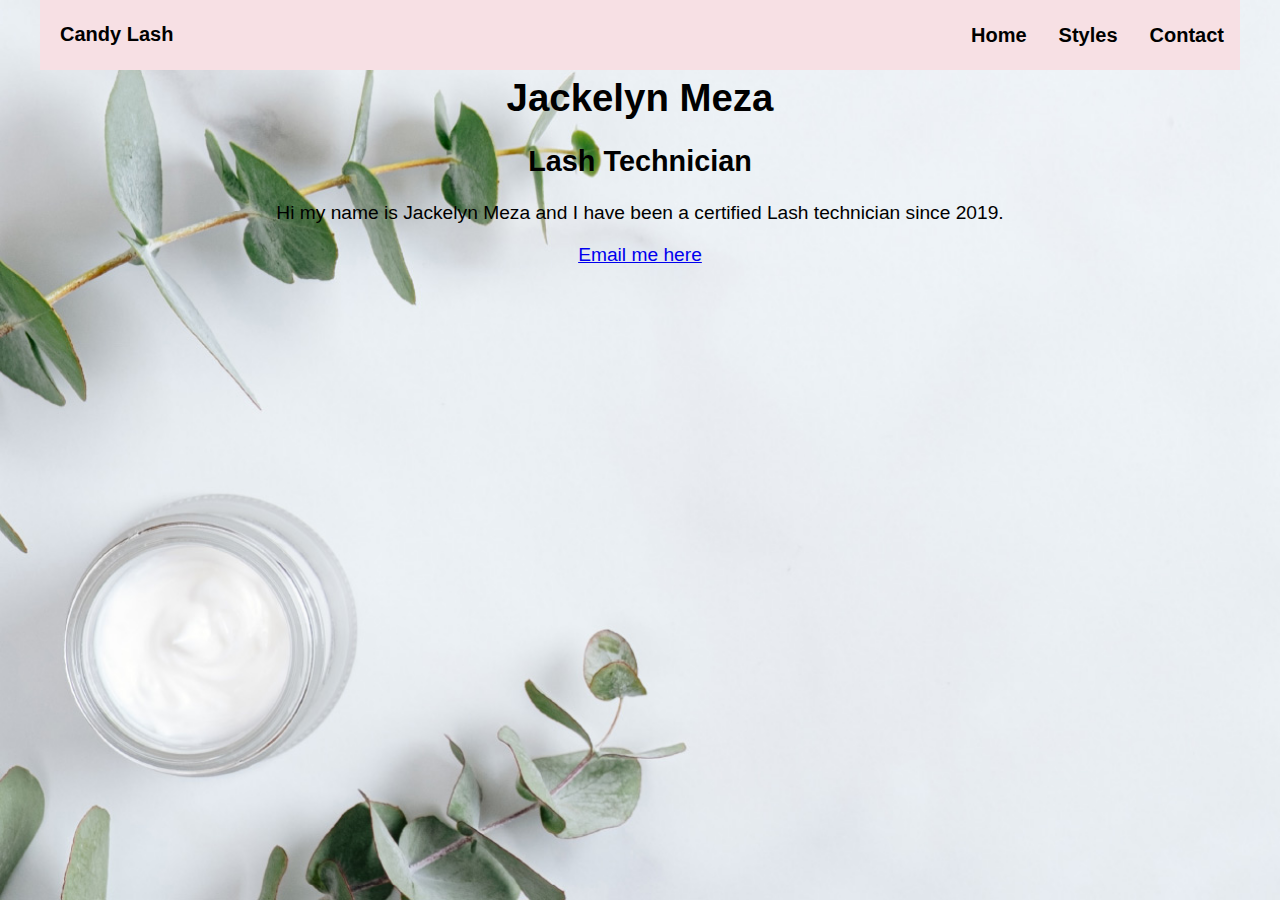
==== contact.html @ b08583f9 "Update contact.html" ====
<!DOCTYPE html>
<html lang="en">

<head>
    <meta charset="UTF-8">
    <meta http-equiv="X-UA-Compatible" content="IE=edge">
    <meta name="viewport" content="width=device-width, initial-scale=1.0">
    <link rel="stylesheet" href="navbar.css">
    <script src="navbar.js" defer></script>
    <title>Candy Lash</title>
</head>

<body class="background-img">

    <nav class="main-nav">
        <div class="logo"><a href="index.html">Candy Lash</a></div>
        <a href="#" class="toggle-button">
            <span class="bar"></span>
            <span class="bar"></span>
            <span class="bar"></span>
        </a>
        <div class="navbar-links">
            <ul>
                <li><a href="index.html">Home</a></li>
                <li><a href="styles.html">Styles</a></li>
                <li><a href="contact.html">Contact</a></li>
            </ul>
        </div>
    </nav>

    <main class="main-name">
        <h1 class="name">Jackelyn Meza</h1>
        <h2>Lash Technician</h2>
        <p>Hi my name is Jackelyn Meza and I have been a certified Lash technician since 2019.
        </p>
        <a href="mailto:jgaytan2000s13@gamil.com">Email me here</a>
    </main>

    <p><iframe src="https://www.google.com/maps/embed?pb=!1m18!1m12!1m3!1d3303.934246154636!2d-118.23509744906328!3d34.0968248804986!2m3!1f0!2f0!3f0!3m2!1i1024!2i768!4f13.1!3m3!1m2!1s0x80c2c6c6d1a1fe15%3A0xece733cfb2b2d15b!2s1515%20N%20San%20Fernando%20Rd%2C%20Los%20Angeles%2C%20CA%2090065!5e0!3m2!1sen!2sus!4v1652582369143!5m2!1sen!2sus"
            width="400" height="300" style="border:0;" allowfullscreen="" loading="lazy" referrerpolicy="no-referrer-when-downgrade"></iframe></p>

</body>

</html>
---- navbar.css ----
body {
    margin: 0px;
    padding: 0px;
    box-sizing: border-box;
    font-family: Arial, "Helvetica Neue", Helvetica, sans-serif;
}

.main-nav {
    width: 1200px;
    margin: auto;
    display: flex;
    justify-content: space-between;
    align-items: center;
    font-size: 20px;
    font-weight: bold;
    height: 70px;
    background-color: rgb(247, 224, 228);
    position: fixed;
    z-index: 1;
    top: 0px;
    left: 0px;
    right: 0px
}

@media(max-width:1200px) {
    .main-nav {
        width: auto;
    }
}

.main-nav .logo {
    margin-left: 20px;
    height: 25px;
}

.main-nav ul {
    display: flex;
    padding: 0;
    margin: 0;
}

.main-nav ul li {
    list-style-type: none;
    display: block;
    padding: 1rem;
    transition: 0.5s ease-in-out;
}

.main-nav a {
    text-decoration: none;
    color: black;
}

.main-nav li:hover {
    opacity: 0.7;
    background-color: rgb(224, 172, 162);
}

.toggle-button {
    position: absolute;
    top: .75rem;
    right: 1rem;
    display: none;
    flex-direction: column;
    justify-content: space-between;
    width: 30px;
    height: 21px;
}

.bar {
    width: 100%;
    height: 3px;
    background-color: black;
}

.main-header {
    background-image: url(pictuces/spa.jpg);
    height: 700px;
    background-size: cover;
    background-repeat: no-repeat;
    display: flex;
    flex-direction: column;
    text-align: center;
    align-items: center;
    justify-content: center;
    font-family: 'Oleo Script Swash Caps', cursive;
}


/*Animation*/

.main-header .contact {
    font-size: 50px;
    color: rgb(10, 10, 10);
    position: relative;
    -webkit-animation: heading;
    -webkit-animation-duration: 3.5s;
    -webkit-animation-fill-mode: forwards;
    -webkit-animation-timing-function: ease-in;
}

.main-header p {
    font-size: 20px;
    width: 1200PX;
    margin: auto;
    font-family: Arial, Helvetica, sans-serif;
}

@media(max-width:1200px) {
    .main-header p {
        width: auto;
    }
}

@keyframes heading {
    0% {
        left: -2000px
    }
    100% {
        left: 0px
    }
}

.slider-frame {
    overflow: hidden;
    height: 800px;
    width: 1200px;
    margin: auto;
    margin-top: 20px;
    text-align: center;
}

.slide-images {
    width: 3600px;
    height: 800px;
    margin: 0 0 0 -2400px;
    position: relative;
    -webkit-animation-name: slide_animation;
    -webkit-animation-duration: 30s;
    -webkit-animation-iteration-count: infinite;
    -webkit-animation-direction: alternate;
    -webkit-animation-play-state: running;
}

.img-container {
    height: 800px;
    width: 1200px;
    position: relative;
    float: left;
}

.img1 {
    width: auto;
    height: 700px;
}


/*---------slide animatio---------*/

@keyframes slide_animation {
    0% {
        left: 0px
    }
    10% {
        left: 0px
    }
    20% {
        left: 1200px
    }
    30% {
        left: 1200px
    }
    40% {
        left: 2400px
    }
    50% {
        left: 2400px
    }
    60% {
        left: 1200px
    }
    70% {
        left: 1200px
    }
    80% {
        left: 0px
    }
    90% {
        left: 0px
    }
    100% {
        left: 0px
    }
}

.showcase {
    background-color: beige;
    text-align: center;
    margin-top: -20px;
}


/* contact.html */

.background-img {
    background-image: url(pictuces/spa.jpg);
    background-size: cover;
    background-repeat: no-repeat;
    height: 100vh;
}

.main-name {
    text-align: center;
    font-size: 1.2rem;
    padding-top: 50px;
}

@media(max-width:1200px) {
    .slider-frame {
        overflow: hidden;
        height: 700px;
        width: 1000px;
        margin: auto;
        margin-top: 20px;
    }
    .slide-images {
        width: 3000px;
        height: 600px;
        margin: 0 0 0 -2000px;
        position: relative;
        -webkit-animation-name: slide_animation;
        -webkit-animation-duration: 30s;
        -webkit-animation-iteration-count: infinite;
        -webkit-animation-direction: alternate;
        -webkit-animation-play-state: ease-in-out;
    }
    .img-container {
        height: 500px;
        width: 1000px;
        position: relative;
        float: left;
    }
    .img1 {
        width: auto;
        height: 600px;
    }
    /*---------slide animatio---------*/
    @keyframes slide_animation {
        0% {
            left: 0px
        }
        10% {
            left: 0px
        }
        20% {
            left: 1000px
        }
        30% {
            left: 1000px
        }
        40% {
            left: 2000px
        }
        50% {
            left: 2000px
        }
        60% {
            left: 1000px
        }
        70% {
            left: 1000px
        }
        80% {
            left: 0px
        }
        90% {
            left: 0px
        }
        100% {
            left: 0px
        }
    }
}

@media(max-width:1000px) {
    .slider-frame {
        overflow: hidden;
        height: 700px;
        width: 800px;
        margin: auto;
        margin-top: 20px;
    }
    .slide-images {
        width: 2400px;
        height: 600px;
        margin: 0 0 0 -1600px;
        position: relative;
        -webkit-animation-name: slide_animation;
        -webkit-animation-duration: 30s;
        -webkit-animation-iteration-count: infinite;
        -webkit-animation-direction: alternate;
        -webkit-animation-play-state: ease-in-out;
    }
    .img-container {
        height: 500px;
        width: 800px;
        position: relative;
        float: left;
    }
    .img1 {
        width: auto;
        height: 600px;
    }
    /*---------slide animatio---------*/
    @keyframes slide_animation {
        0% {
            left: 0px
        }
        10% {
            left: 0px
        }
        20% {
            left: 800px
        }
        30% {
            left: 800px
        }
        40% {
            left: 1600px
        }
        50% {
            left: 1600px
        }
        60% {
            left: 800px
        }
        70% {
            left: 800px
        }
        80% {
            left: 0px
        }
        90% {
            left: 0px
        }
        100% {
            left: 0px
        }
    }
}

@media (max-width: 800px) {
    body {
        margin: 0;
    }
    .main-header .contact {
        font-size: 40px;
        color: rgb(10, 10, 10);
        position: relative;
        -webkit-animation: heading;
        -webkit-animation-duration: 3.5s;
        -webkit-animation-fill-mode: forwards;
        -webkit-animation-timing-function: ease-in;
    }
    .slider-frame {
        overflow: hidden;
        height: 700px;
        width: 600px;
        margin: auto;
        margin-top: 20px;
    }
    .slide-images {
        width: 1800px;
        height: 700px;
        margin: 0 0 0 -1200px;
        position: relative;
        -webkit-animation-name: slide_animation;
        -webkit-animation-duration: 30s;
        -webkit-animation-iteration-count: infinite;
        -webkit-animation-direction: alternate;
        -webkit-animation-play-state: ease-in-out;
    }
    .main-header p {
        font-size: 18px;
    }
    .img-container {
        height: 500px;
        width: 600px;
        position: relative;
        float: left;
    }
    .img1 {
        width: auto;
        height: 400px;
    }
    /*---------slide animatio---------*/
    @keyframes slide_animation {
        0% {
            left: 0px
        }
        10% {
            left: 0px
        }
        20% {
            left: 600px
        }
        30% {
            left: 600px
        }
        40% {
            left: 1200px
        }
        50% {
            left: 1200px
        }
        60% {
            left: 600px
        }
        70% {
            left: 600px
        }
        80% {
            left: 0px
        }
        90% {
            left: 0px
        }
        100% {
            left: 0px
        }
    }
    .toggle-button {
        display: flex;
        margin-top: 13px;
    }
    .navbar-links {
        display: none;
        width: 100%;
    }
    .main-nav {
        flex-direction: column;
        align-items: flex-start;
    }
    .main-nav .logo {
        margin-top: 25px
    }
    .navbar-links ul {
        width: 100%;
        flex-direction: column;
    }
    .navbar-links li {
        text-align: center;
        background-color: rgb(247, 224, 228);
    }
    .navbar-links a {
        padding: .5rem 1rem;
    }
    .navbar-links.active {
        display: flex;
    }
}

@media (max-width:600px) {
    .slider-frame {
        overflow: hidden;
        height: 700px;
        width: 500px;
        margin: auto;
        margin-top: 20px;
    }
    .slide-images {
        width: 1500px;
        height: 700px;
        margin: 0 0 0 -1000px;
        position: relative;
        -webkit-animation-name: slide_animation;
        -webkit-animation-duration: 30s;
        -webkit-animation-iteration-count: infinite;
        -webkit-animation-direction: alternate;
        -webkit-animation-play-state: ease-in-out;
    }
    .img-container {
        height: 500px;
        width: 500px;
        position: relative;
        float: left;
    }
    .img1 {
        width: auto;
        height: 400px;
    }
    /*---------slide animatio---------*/
    @keyframes slide_animation {
        0% {
            left: 0px
        }
        10% {
            left: 0px
        }
        20% {
            left: 500px
        }
        30% {
            left: 500px
        }
        40% {
            left: 1000px
        }
        50% {
            left: 1000px
        }
        60% {
            left: 500px
        }
        70% {
            left: 500px
        }
        80% {
            left: 0px
        }
        90% {
            left: 0px
        }
        100% {
            left: 0px
        }
    }
}
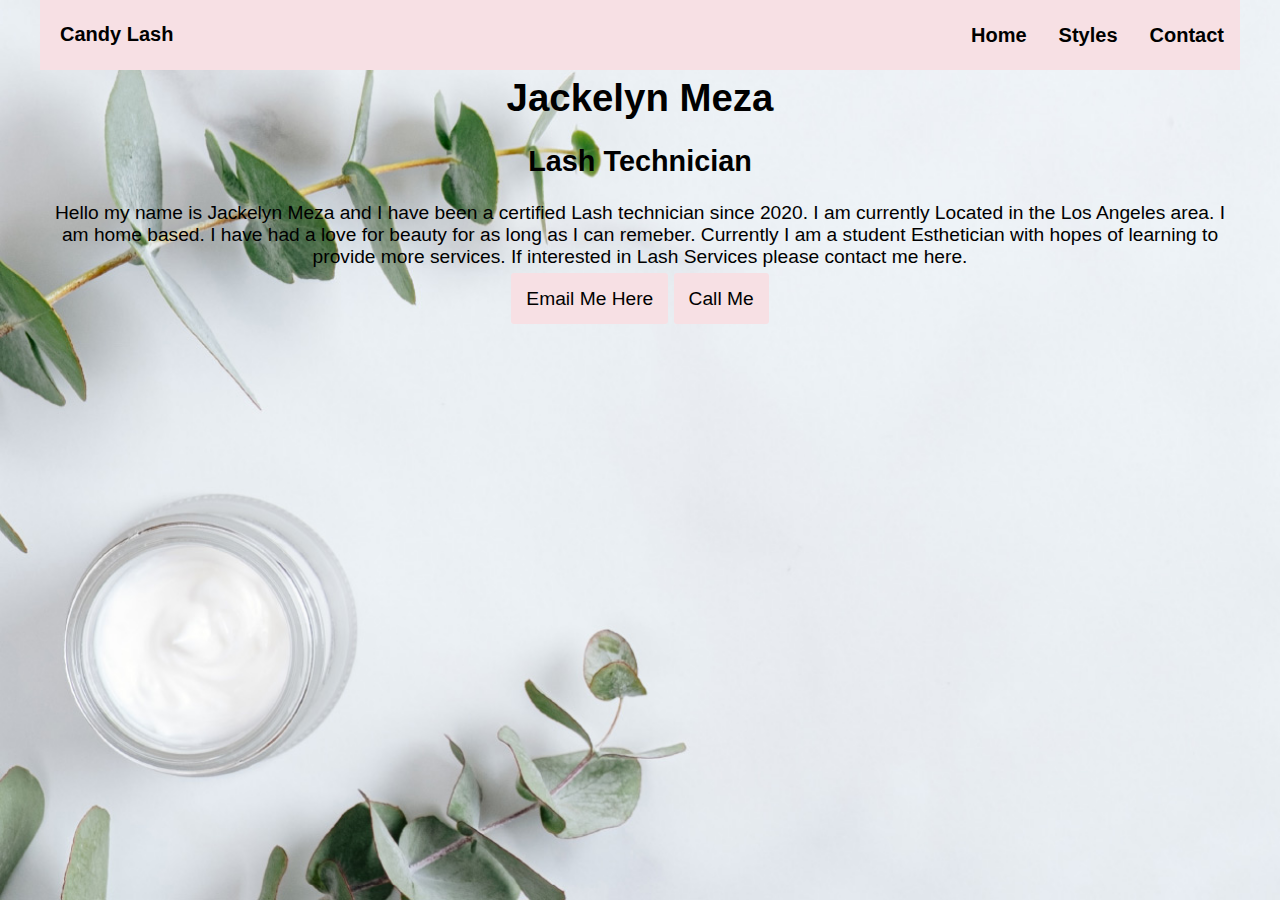
==== commit 632c1f78: "Update contact.html" ====
--- a/contact.html
+++ b/contact.html
@@ -6,6 +6,7 @@
     <meta http-equiv="X-UA-Compatible" content="IE=edge">
     <meta name="viewport" content="width=device-width, initial-scale=1.0">
     <link rel="stylesheet" href="navbar.css">
+    <link rel="stylesheet" href="contact.css">
     <script src="navbar.js" defer></script>
     <title>Candy Lash</title>
 </head>
@@ -31,13 +32,16 @@
     <main class="main-name">
         <h1 class="name">Jackelyn Meza</h1>
         <h2>Lash Technician</h2>
-        <p>Hi my name is Jackelyn Meza and I have been a certified Lash technician since 2019.
+        <p>Hello my name is Jackelyn Meza and I have been a certified Lash technician since 2020. I am currently Located in the Los Angeles area. I am home based. I have had a love for beauty for as long as I can remeber. Currently I am a student Esthetician
+            with hopes of learning to provide more services. If interested in Lash Services please contact me here.
         </p>
-        <a href="mailto:jgaytan2000s13@gamil.com">Email me here</a>
+        <a class="contact" href="mailto:jackycandylash@gmail.com">Email Me Here</a>
+        <a class="contact" href="tel: 1 323 345 7471">Call Me</a>
     </main>
 
-    <p><iframe src="https://www.google.com/maps/embed?pb=!1m18!1m12!1m3!1d3303.934246154636!2d-118.23509744906328!3d34.0968248804986!2m3!1f0!2f0!3f0!3m2!1i1024!2i768!4f13.1!3m3!1m2!1s0x80c2c6c6d1a1fe15%3A0xece733cfb2b2d15b!2s1515%20N%20San%20Fernando%20Rd%2C%20Los%20Angeles%2C%20CA%2090065!5e0!3m2!1sen!2sus!4v1652582369143!5m2!1sen!2sus"
-            width="400" height="300" style="border:0;" allowfullscreen="" loading="lazy" referrerpolicy="no-referrer-when-downgrade"></iframe></p>
+
+
+
 
 </body>
 
--- a/navbar.css
+++ b/navbar.css
@@ -364,15 +364,15 @@
     }
     .slider-frame {
         overflow: hidden;
-        height: 700px;
-        width: 600px;
+        height: 420px;
+        width: 450px;
         margin: auto;
         margin-top: 20px;
     }
     .slide-images {
-        width: 1800px;
+        width: 1500px;
         height: 700px;
-        margin: 0 0 0 -1200px;
+        margin: 0 0 0 -1000px;
         position: relative;
         -webkit-animation-name: slide_animation;
         -webkit-animation-duration: 30s;
@@ -385,7 +385,7 @@
     }
     .img-container {
         height: 500px;
-        width: 600px;
+        width: 490px;
         position: relative;
         float: left;
     }
@@ -402,22 +402,22 @@
             left: 0px
         }
         20% {
-            left: 600px
+            left: 480px
         }
         30% {
-            left: 600px
+            left: 480px
         }
         40% {
-            left: 1200px
+            left: 960px
         }
         50% {
-            left: 1200px
+            left: 960px
         }
         60% {
-            left: 600px
+            left: 480px
         }
         70% {
-            left: 600px
+            left: 480px
         }
         80% {
             left: 0px
@@ -459,19 +459,19 @@
         display: flex;
     }
 }
-
-@media (max-width:600px) {
+@media (max-width:500px) {
     .slider-frame {
         overflow: hidden;
-        height: 700px;
-        width: 500px;
+        height: 100%;
+        width: 100%;
         margin: auto;
         margin-top: 20px;
+        
     }
     .slide-images {
-        width: 1500px;
-        height: 700px;
-        margin: 0 0 0 -1000px;
+        width: 1250px;
+        height: 100%;
+        margin: 0 0 0 -800px;
         position: relative;
         -webkit-animation-name: slide_animation;
         -webkit-animation-duration: 30s;
@@ -480,14 +480,14 @@
         -webkit-animation-play-state: ease-in-out;
     }
     .img-container {
-        height: 500px;
-        width: 500px;
+        height: 400px;
+        width: 400px;
         position: relative;
         float: left;
     }
     .img1 {
         width: auto;
-        height: 400px;
+        height: 380px;
     }
     /*---------slide animatio---------*/
     @keyframes slide_animation {
@@ -498,22 +498,22 @@
             left: 0px
         }
         20% {
-            left: 500px
+            left: 400px
         }
         30% {
-            left: 500px
+            left: 400px
         }
         40% {
-            left: 1000px
+            left: 800px
         }
         50% {
-            left: 1000px
+            left: 800px
         }
         60% {
-            left: 500px
+            left: 400px
         }
         70% {
-            left: 500px
+            left: 400px
         }
         80% {
             left: 0px
--- a/contact.css
+++ b/contact.css
@@ -0,0 +1,29 @@
+body {
+    margin: none;
+    padding: none;
+    box-sizing: border-box;
+}
+
+.main-name {
+    width: 1200px;
+    margin: auto;
+}
+
+.main-name a {
+    text-decoration: none;
+    color: black;
+    background-color: rgb(247, 224, 228);
+    padding: 15px;
+    border-radius: 3px;
+}
+
+.main-name a:hover {
+    opacity: .8;
+}
+
+@media(max-width:1200px) {
+    .main-name {
+        width: auto;
+        margin: 0 10px;
+    }
+}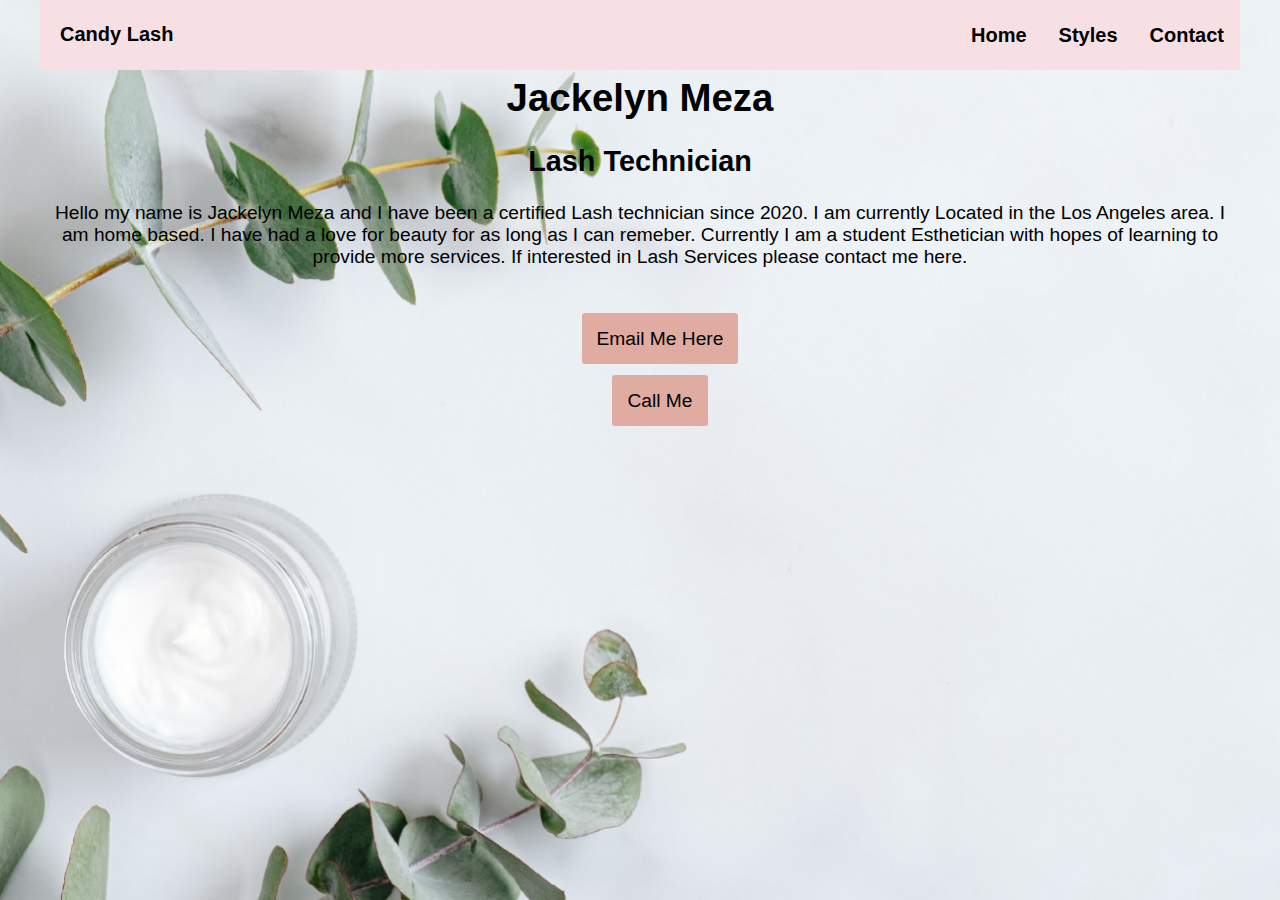
==== commit 33e229b9: "Update contact.html" ====
--- a/contact.html
+++ b/contact.html
@@ -35,8 +35,10 @@
         <p>Hello my name is Jackelyn Meza and I have been a certified Lash technician since 2020. I am currently Located in the Los Angeles area. I am home based. I have had a love for beauty for as long as I can remeber. Currently I am a student Esthetician
             with hopes of learning to provide more services. If interested in Lash Services please contact me here.
         </p>
-        <a class="contact" href="mailto:jackycandylash@gmail.com">Email Me Here</a>
-        <a class="contact" href="tel: 1 323 345 7471">Call Me</a>
+        <ul>
+            <li><a class="contact" href="mailto:jackycandylash@gmail.com">Email Me Here</a></li>
+            <li><a class="contact" href="tel: 1 323 345 7471">Call Me</a></li>
+        </ul>
     </main>
 
 
--- a/navbar.css
+++ b/navbar.css
@@ -106,6 +106,20 @@
     font-family: Arial, Helvetica, sans-serif;
 }
 
+footer {
+    height: 40px;
+    margin-top: 10px;
+    background-color: rgb(247, 224, 228);
+    display: flex;
+    justify-content: center;
+    align-items: center;
+}
+
+footer p {
+    text-transform: uppercase;
+    font-weight: bold;
+}
+
 @media(max-width:1200px) {
     .main-header p {
         width: auto;
@@ -353,6 +367,11 @@
     body {
         margin: 0;
     }
+   
+  footer p {
+        font-size: 12px;
+    }
+  
     .main-header .contact {
         font-size: 40px;
         color: rgb(10, 10, 10);
--- a/contact.css
+++ b/contact.css
@@ -12,13 +12,26 @@
 .main-name a {
     text-decoration: none;
     color: black;
-    background-color: rgb(247, 224, 228);
     padding: 15px;
     border-radius: 3px;
+    background-color: rgb(224, 172, 162);
+}
+
+.main-name ul {
+    display: flex;
+    flex-direction: column;
+    text-align: center;
+    align-items: center;
+    list-style: none;
+}
+
+.main-name ul li {
+    margin-top: 40px;
 }
 
 .main-name a:hover {
-    opacity: .8;
+    box-shadow: 2px 2px 8px;
+    opacity: .9;
 }
 
 @media(max-width:1200px) {
@@ -26,4 +39,4 @@
         width: auto;
         margin: 0 10px;
     }
-}+}
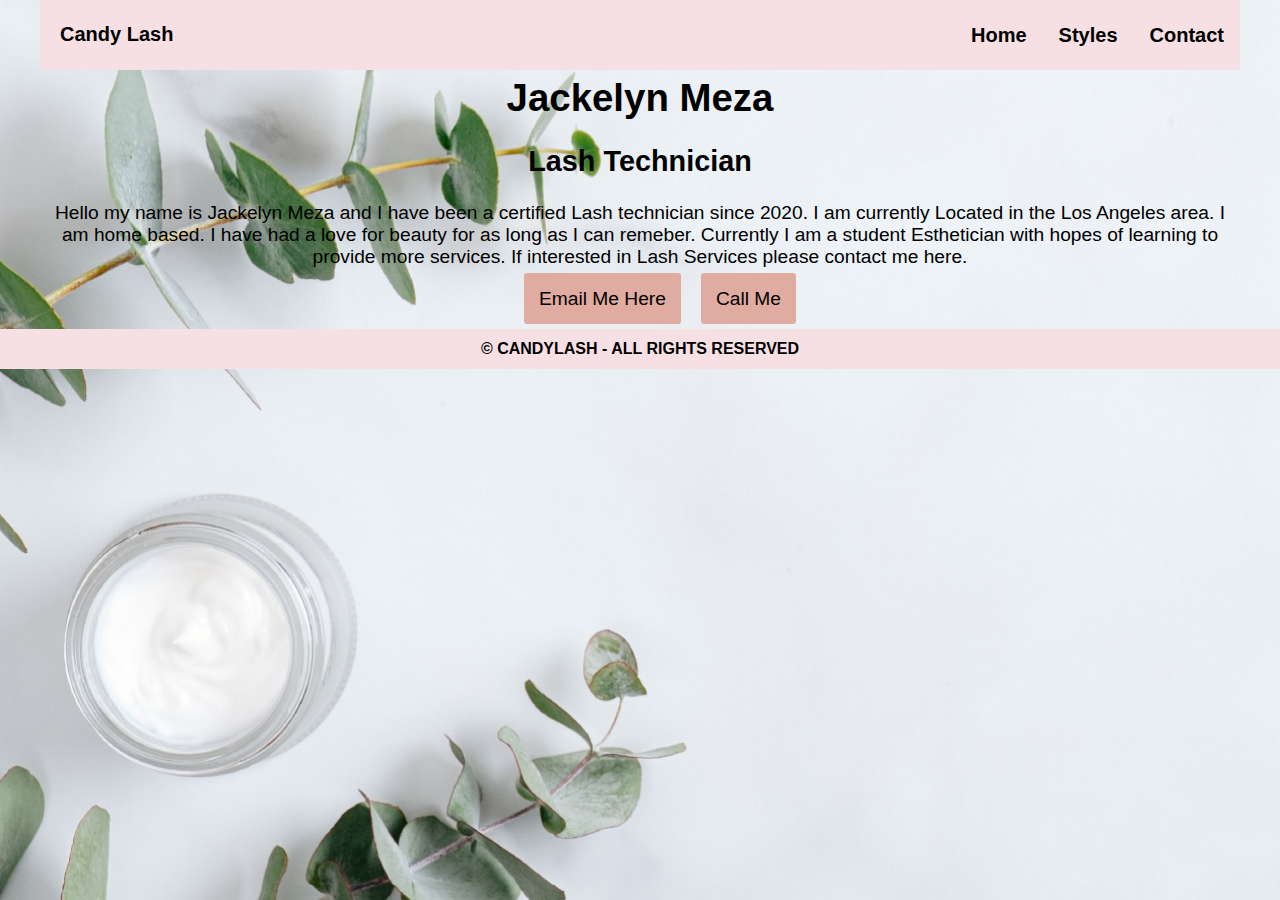
==== commit 3fdff7e5: "Update contact.html" ====
--- a/contact.html
+++ b/contact.html
@@ -42,7 +42,9 @@
     </main>
 
 
-
+<footer>
+        <p> &#169; CandyLash - All rights reserved</p>
+    </footer>
 
 
 </body>
--- a/navbar.css
+++ b/navbar.css
@@ -1,6 +1,7 @@
                 body {
     margin: 0px;
     padding: 0px;
+    background-color: antiquewhite;
     box-sizing: border-box;
     font-family: Arial, "Helvetica Neue", Helvetica, sans-serif;
 }
--- a/contact.css
+++ b/contact.css
@@ -19,14 +19,16 @@
 
 .main-name ul {
     display: flex;
-    flex-direction: column;
+    flex-direction: row;
+    justify-content: center;
     text-align: center;
     align-items: center;
     list-style: none;
 }
 
 .main-name ul li {
-    margin-top: 40px;
+    margin-left: 10px;
+    margin-right: 10px;
 }
 
 .main-name a:hover {
@@ -40,3 +42,18 @@
         margin: 0 10px;
     }
 }
+
+@media(max-width:500px) {
+    .main-name ul {
+        display: flex;
+        justify-content: center;
+        flex-direction: column;
+        list-style: none;
+        align-items: center;
+        text-align: center;
+    }
+    .main-name ul li {
+        margin-top: 40px;
+        margin-right: 40px;
+    }
+}
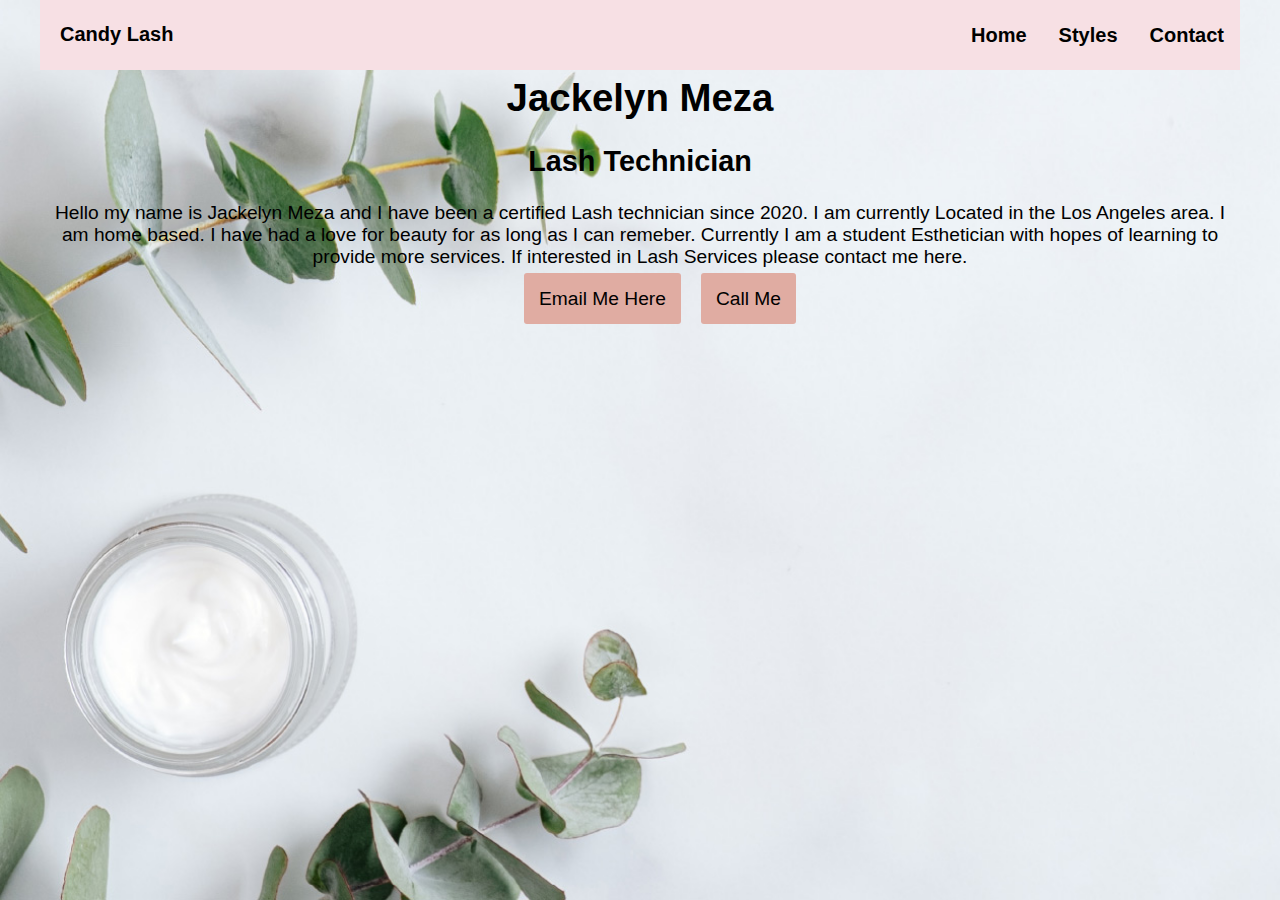
==== commit 309c7902: "Update contact.html" ====
--- a/contact.html
+++ b/contact.html
@@ -42,10 +42,6 @@
     </main>
 
 
-<footer>
-        <p> &#169; CandyLash - All rights reserved</p>
-    </footer>
-
 
 </body>
 
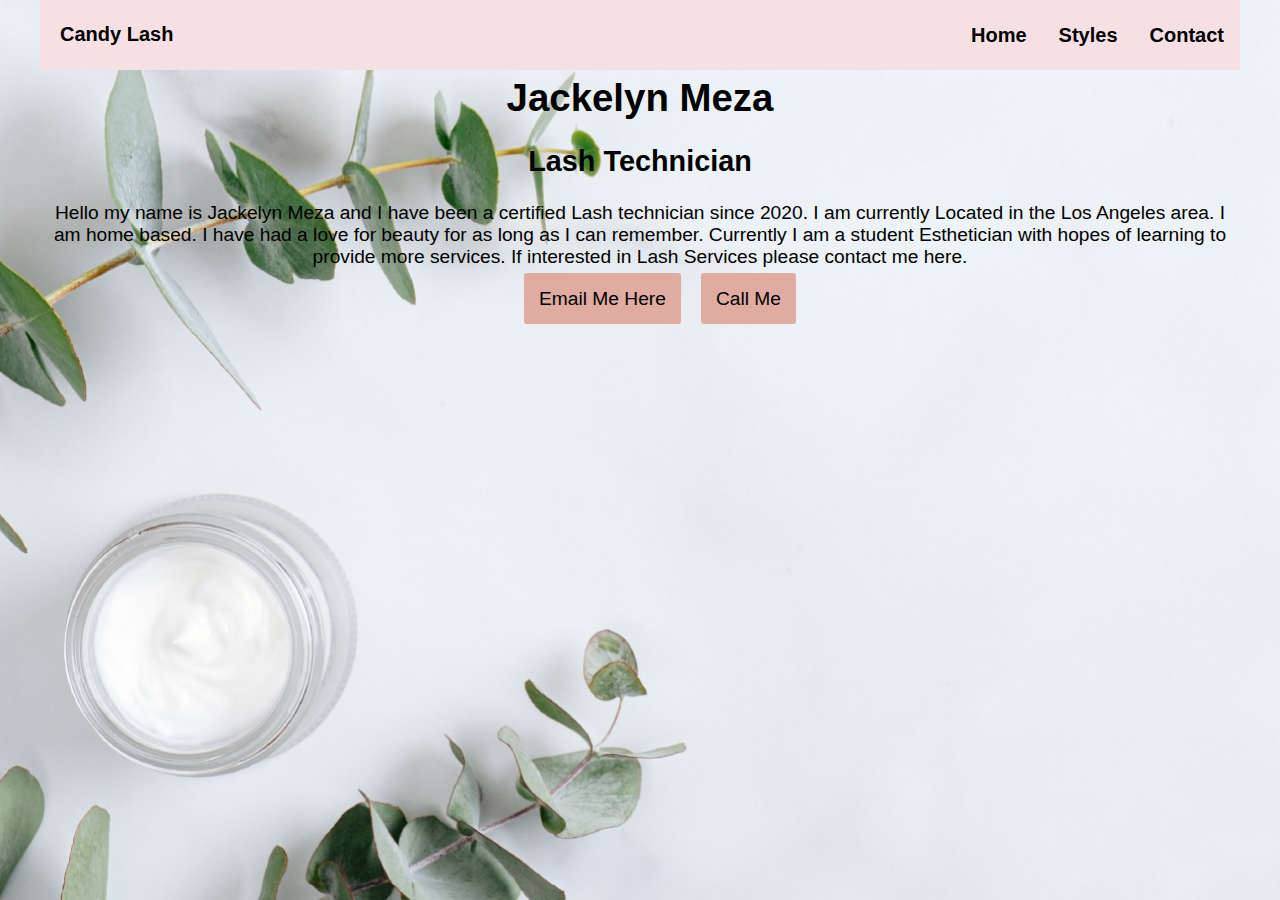
==== commit 5b55fc07: "Update contact.html" ====
--- a/contact.html
+++ b/contact.html
@@ -32,7 +32,7 @@
     <main class="main-name">
         <h1 class="name">Jackelyn Meza</h1>
         <h2>Lash Technician</h2>
-        <p>Hello my name is Jackelyn Meza and I have been a certified Lash technician since 2020. I am currently Located in the Los Angeles area. I am home based. I have had a love for beauty for as long as I can remeber. Currently I am a student Esthetician
+        <p>Hello my name is Jackelyn Meza and I have been a certified Lash technician since 2020. I am currently Located in the Los Angeles area. I am home based. I have had a love for beauty for as long as I can remember. Currently I am a student Esthetician
             with hopes of learning to provide more services. If interested in Lash Services please contact me here.
         </p>
         <ul>
